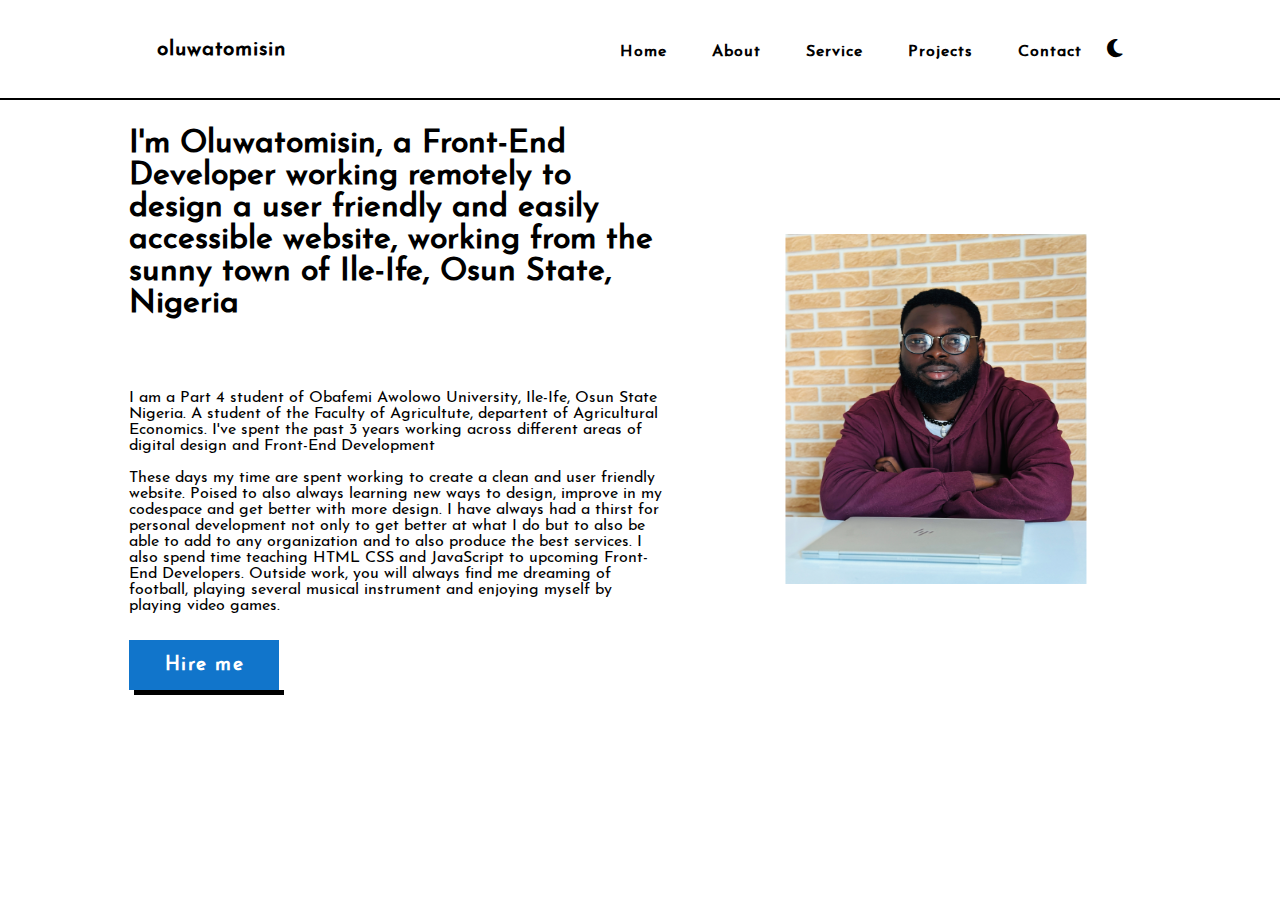
==== about.html @ f88c538b "first commit" ====
<!DOCTYPE html>
<html lang="en">

<head>
    <meta charset="UTF-8">
    <meta http-equiv="X-UA-Compatible" content="IE=edge">
    <meta name="viewport" content="width=device-width, initial-scale=1.0">
    <title>Oluwatomisin | About</title>

    <link rel="shortcut icon" href="./Images/image-3.JPG" type="image/x-icon">

    <!-----Font Awesome Icons----->
    <link rel="stylesheet" href="./CSS/all.css">
    <link rel="stylesheet" href="./Assets/css/all.css">

    <!-----Custom CSS----->
    <link rel="stylesheet" href="./CSS/style.css">
</head>

<body>
    
    <nav>
        <div class="logo">
            <a href="#">oluwatomisin</a>
        </div>
        <ul>
            <li><a href="./index.html">Home</a></li>
            <li><a href="./about.html">About</a></li>
            <li><a href="#">Service</a></li>
            <li><a href="./project.html">Projects</a></li>
            <li><a href="./contact.html">Contact</a></li>
            <li>
                <i class="fa-solid fa-moon"></i>
                <i class="fa-solid fa-sun"></i>
            </li>
        </ul>
        <i class="fa fa-bars"></i>
    </nav>
    <div class="hero">
    
        <div class="contant-wrap">
            <h1 class="about-header">
                I'm Oluwatomisin, a Front-End Developer working remotely to design a user friendly
                and easily accessible website, working from the sunny town of Ile-Ife, Osun State, Nigeria
            </h1>
        
            <p class="about-content">
                I am a Part 4 student of Obafemi Awolowo University, Ile-Ife, Osun State Nigeria. A student of the Faculty 
                of Agricultute, departent of Agricultural Economics. I've spent the past 3 years working across different 
                areas of digital design and Front-End Development
            </p>
            <br>
            <p class="about-content">
                These days my time are spent working to create a clean and user friendly website. Poised to also always learning 
                new ways to design, improve in my codespace and get better with more design. I have always had a thirst for personal
                development not only to get better at what I do but to also be able to add to any organization and to also produce the 
                best services. I also spend time teaching HTML CSS and JavaScript to upcoming Front-End Developers. Outside work, 
                you will always find me dreaming of football, playing several musical instrument and enjoying myself by playing video games.
            </p>
            <br>
            <button><a href="./contact.html">Hire me</a></button>
        </div>
        <div class="image">
            <div></div>
            <img src="./Images/image-2.JPG" alt="BM">
        </div>
    </div>


    <script src="./JS/main.js"></script>

</body>
</html>
---- CSS/style.css ----
@import url(../CSS/fonts.css);

*{
    margin: 0;
    padding: 0;
    box-sizing: border-box;
    list-style: none;
    text-decoration: none;
    font-family: var(--Josefin);
}
:root{
    /* Colors */
    --sp-color: rgb(17,117,203);
    --primary-color: #fff;
    --secondry-color: #000;

    /* Fonts */
    --Abel: 'Abel', cursive;
    --Anton: 'Anton', cursive;
    --Josefin: 'Josefin', cursive;
    --Lexend: 'Lexend', cursive;
    --Livvic: 'Livvic', cursive;

}

/* Dark Theme */
.dark-theme{
    --sp-color: rgb(226, 135, 6);
    --primary-color: #1e1e1e;
    --secondry-color: #fff;
}

i{
    font-size: 1.3rem;
    color: var(--secondry-color);
    cursor: pointer;
}

.container{
    height: 100%;
    width: 100%;
}

nav{
    min-height: 100px;
    width: 100%;
    display: flex;
    justify-content: space-around;
    align-items: center;
    position: fixed;
    z-index: 99;
    background-color: var(--primary-color);
    border-bottom: 2px solid var(--secondry-color);
}

nav .logo a{
    font-size: 1.3rem;
    font-weight: 600;
    letter-spacing: 1px;
    color: var(--secondry-color);
}

nav ul li{
    display: inline-block;
}

nav ul li a{
    margin: 0 20px;
    font-weight: 600;
    letter-spacing: 1px;
    color: var(--secondry-color);
    transition: .6s;
}

nav ul li:hover a{
    color: var(--sp-color);
}

li .fa-sun{
    display: none;
}
nav .fa-bars{
    display: none;
}

.hero{
    min-height: 689px;
    width: 100%;
    padding: 0 8%;
    padding-top: 8rem;
    display: flex;
    align-items: center;
    justify-content: space-around;
    background-color: var(--primary-color);
}

.social-icons{
    display: flex;
    flex-direction: column;
    width: 5%;
    gap: 20px;
}

.contant-wrapper{
    display: flex;
    flex-direction: column;
    align-items: flex-start;
    width: 55%;
    padding: 0 20px;
    z-index: 11;
}

.contant-wrapper h1{
    margin-bottom: 20px;
    font-size: 2.2rem;
    line-height: 0.5rem;
    font-weight: 700;
    letter-spacing: 1px;
    color: var(--secondry-color);
}

.contant-wrapper p{
    margin: 10px 0;
    margin-bottom: 10px;
    width: 80%;
    color: var(--secondry-color);
}

.contant-wrapper h3{
    letter-spacing: 3px;
    font-weight: 500;
    color: var(--secondry-color);
}

button{
    margin-top: 10px;
    padding: 8px 30px;
    width: 150px;
    height: 50px;
    background-color: var(--sp-color);
    outline: none;
    border: none;
    font-size: 1.2rem;
    font-weight: 600;
    color: var(--primary-color);
    letter-spacing: 1.5px;
    position: relative;
    transition: .6s;
    cursor: pointer;
}

button:after{
    position: absolute;
    content: "";
    height: 100%;
    width: 100%;
    bottom: -5px;
    right: -5px;
    background-color: var(--secondry-color);
    z-index: -1;
}

button:hover{
    background-color: var(--secondry-color);
}

button:hover::after{
    background-color: var(--sp-color);
}

button a{
    text-decoration: none;
    color: var(--primary-color);
}

.image{
    height: 500px;
    background-color: var(--sp-color);
    min-width: 40%;
    display: flex;
    justify-content: center;
    align-items: center;
    position: relative;
    overflow: hidden;
}

.image>div{
    height: 110%;
    width: 110%;
    background-color: var(--primary-color);
    animation: rorate 20s linear infinite;
}

@keyframes rorate{
    100%{
        transform: rotate(-360deg);
    }
}

.image img{
    position: absolute;
    top: 50%;
    left: 50%;
    transform: translate(-50%,-50%);
    height: 70%;
    width: 70%;
}

/*-------About Page------*/
.contant-wrap{
    width: 50%;
    color: var(--secondry-color);
}
.contant-wrap .about-header{
    margin-bottom: 70px;
}


/*-------Contact Page------*/
.form--input{
    display: block;
    width: 100%;
    padding: 0.75rem;
    box-sizing: border-box;
    border-radius: 20px;
    border: 1px solid var(--secondry-color);
    outline: none;
    background: var(--primary-color);
    margin-top: 10px;
    color: var(--secondry-color);
}

.form--input:focus,
textarea:focus{
    border: 5px solid var(--secondry-color);
}

textarea{
    width: 100%;
    margin-top: 10px;
    border: 1px solid var(--secondry-color);
    border-radius: 10px;
    background-color: var(--primary-color);
    outline: none;
}

textarea::placeholder{
    font-size: 1.1em;
}


/*------Projects Page-------*/
.project{
    background: var(--primary-color);
    padding-top: 8rem;
    padding-bottom: 1rem;
}

.project h2{
    font-size: 4rem;
    text-align: center;
    padding: 2rem 0;
    color: var(--secondry-color);
    font-family: var(--Josefin);
}

.project_container{
    display: grid;
    grid-template-columns: repeat(auto-fit, minmax(320px, 1fr));
    gap: 2rem;
}

.grid-item{
    display: grid;
    place-items: center;
}

.card{
    width: 320px;
    height: 320px;
    display: flex;
    flex-direction: column;
    border-radius: 0.5rem;
    overflow: hidden;
    transition: 0.2s ease-in-out;
}

.card img{
    width: 320px;
    height: 320px;
}

.card:hover{
    transform: scale(1.05);
    transition: 1s ease-in-out;
}

.card:hover img{
    transform: scale(1.05);
    transition: 0.3s ease-in-out;
    opacity: 0.8;
}

.card:hover .card_content{
    background: var(--sp-color);
    color: var(--secondry-color);
    transform: translateY(25px);
}

.card_content{
    padding: 2rem;
    position: relative;
    top: -6.5rem;
    margin-bottom: -6.5rem;
    transition: 0.5s ease-in-out;
    transform: translateY(100px);
}

.card_content h3{
    text-align: center;
}

.project-container{
    margin-left: 80px;
}

.card_content h3 a{
    text-decoration: none;
    color: var(--secondry-color);
}


/*-----Media Queries------*/
@media (max-width: 1024px){
    .project_container {
        display: flex;
        flex-direction: column;
        align-items: center;
    }

    .grid-item {
        width: 100%;
    }

    .card {
        width: 500px;
        height: 400px;
    }

    .card img {
        width: 500px;
        height: 400px;
    }

    .project-container {
        margin-left: 10px;
    }
}
@media(max-width:950px){
    .image {
            height: 550px;
            width: 70%;
    }

    .hero {
        display: flex;
        flex-direction: column-reverse;
    }

    .contant-wrap {
        width: 100%;
        margin-top: 20px;
        padding-bottom: 10px;
    }
}
@media(max-width:920px){
    .image{
        height: 520px;
        width: 70%;
    }
    .hero{
        display: flex;
        flex-direction: column-reverse;
    }
    .contant-wrap{
        width: 100%;
        margin-top: 20px;
        padding-bottom: 10px;
    }
    .hero .social-icons{
        display: flex;
        flex-direction: row;
    }
}
/*-----Screen Size 900px-----*/
@media(max-width:900px){
    nav .fa-bars{
        display: block;
    }
    nav ul{
        position: absolute;
        top: 100%;
        width: 100%;
        background-color: var(--primary-color);
        border-bottom: 1px solid var(--secondry-color);
        height: 350px;
        opacity: 0;
    }
    nav ul li{
        display: block;
        margin: 10px 0;
        padding: 10px 0;
        margin-left: 20px;
        border-bottom: 2px solid var(--secondry-color);
        width: 95%;
    }
    nav ul li:last-child{
        border: none;
    }
    nav li .fa-sun,nav li .fa-moon{
        margin-left: 20px;
    }
    nav .showmenu{
        opacity: 1;
    }
    .hero{
        flex-direction: column-reverse;
    }
    .image{
        width: 60%;
        margin-bottom: 30px;
        margin: 10px 0;
    }
    .contant-wrapper{
        margin-top: 40px;
        width: 70%;
    }
    .social-icons{
        flex-direction: row;
        margin: 50px 0;
        width: 60%;
    }
}

@media (max-width:800px){
    .image{
        height: 650px;
        width: 60%;
    }
}


@media(min-width:769px) and (max-width: 799px){
    .image{
        height: 500px;
        width: 65%;
    }
}


/*-----Screen Size 768px-----*/
@media (max-width:768px){
    .image{
        height: 500px;
        width: 75%;
    }
    .contant-wrapper{
        width: 90%;
    }
    .contant-wrapper p{
        width: 90%;
    }
    .contant-wrap {
        width: 100%;
        margin-top: 20px;
        padding-bottom: 10px;
    }

    .contant-wrap h1 {
        font-size: 1.7em;
    }
    .project h2{
        font-size: 2rem;
    }
    .card{
        width: 500px;
        height: 400px;
    }
    .card img{
        width: 500px;
        height: 400px;
    }
    .project-container{
        margin-left: 10px;
    }
}

@media (max-width:650px){
    .image{
        height: 450px;
        width: 70%;
    }
    .contant-wrap {
        width: 100%;
        margin-top: 20px;
        padding-bottom: 10px;
    }

    .contant-wrap h1 {
        font-size: 1.7em;
    }
}

@media (max-width:580px){
    .image{
        height: 420px;
        width: 70%;
    }
    .contant-wrap {
        width: 100%;
        margin-top: 20px;
        padding-bottom: 10px;
    }

    .contant-wrap h1 {
        font-size: 1.7em;
    }
}

@media (max-width: 530px){
    .image{
        height: 420px;
        width: 80%;
    }
    .contant-wrap {
        width: 100%;
        margin-top: 20px;
        padding-bottom: 10px;
    }

    .contant-wrap h1 {
        font-size: 1.7em;
    }

    .grid-item{
        width: 100%;
    }

    .card {
        width: 400px;
        height: 300px;
    }

    .card img {
        width: 400px;
        height: 300px;
    }

    .project-container {
        margin-left: 10px;
    }
}

@media (max-width:500px){
    .image{
        height: 420px;
        width: 85%;
    }
    .contant-wrap {
        width: 100%;
        margin-top: 20px;
        padding-bottom: 10px;
    }

    .contant-wrap h1 {
        font-size: 1.7em;
    }
}

@media(max-width:450px){
    .image{
        height: 420px;
        width: 90%;
    }
    .contant-wrap {
        width: 100%;
        margin-top: 20px;
        padding-bottom: 10px;
    }

    .contant-wrap h1 {
        font-size: 1.7em;
    }
}

@media(max-width:425px){
    .image{
        height: 425px;
        width: 100%;
    }
    .contant-wrap {
        width: 100%;
        margin-top: 20px;
        padding-bottom: 10px;
    }

    .contant-wrap h1 {
        font-size: 1.7em;
    }
    .card {
        width: 300px;
        height: 200px;
    }

    .card img {
        width: 300px;
        height: 200px;
    }

    .project-container {
        margin-left: 10px;
    }

    .project h2{
        font-size: 1.5rem;
    }
}

@media (max-width:420px){
    .image{
        height: 420px;
        width: 100%;
    }
    .contant-wrap{
        width: 100%;
        margin-top: 20px;
        padding-bottom: 10px;
    }
    .contant-wrap h1{
        font-size: 1.7em;
    }

}


/*-----Screen Size 400px-----*/
@media(max-width:400px){
    .image{
        height: 350px;
        width: 100%;
    }
    .contant-wrapper{
        width: 100%;
    }
    .contant-wrap{
        width: 100%;
        margin-top: 20px;
        padding-bottom: 10px;
    }
    .contant-wrap h1{
        font-size: 1.5em;
    }
}

@media (max-width: 375px){
    .image{
        height: 300px;
        width: 90%;
    }
    .contant-wrap{
        width: 100%;
        margin-top: 20px;
        padding-bottom: 10px;
    }
    .contant-wrap h1{
        font-size: 1.5em;
    }
    .project-container{
        margin-left: 0px;
    }
}

@media(max-width: 320px){
    .contant-wrapper h1{
        font-size: 1.8em;
    }
    .image{
        height: 320px;
        width: 100%;
    }
    .contant-wrap{
        width: 100%;
        margin-top: 20px;
        padding-bottom: 10px;
    }
    .contant-wrap h1{
        font-size: 1.5em;
    }
    .card{
        width: 100%;
        padding: 10px;
        
    }

    .card {
        width: 250px;
        height: 200px;
    }

    .card img {
        width: 250px;
        height: 200px;
    }

}

li .show{
    display: block;
}
li .hide{
    display: none;
}
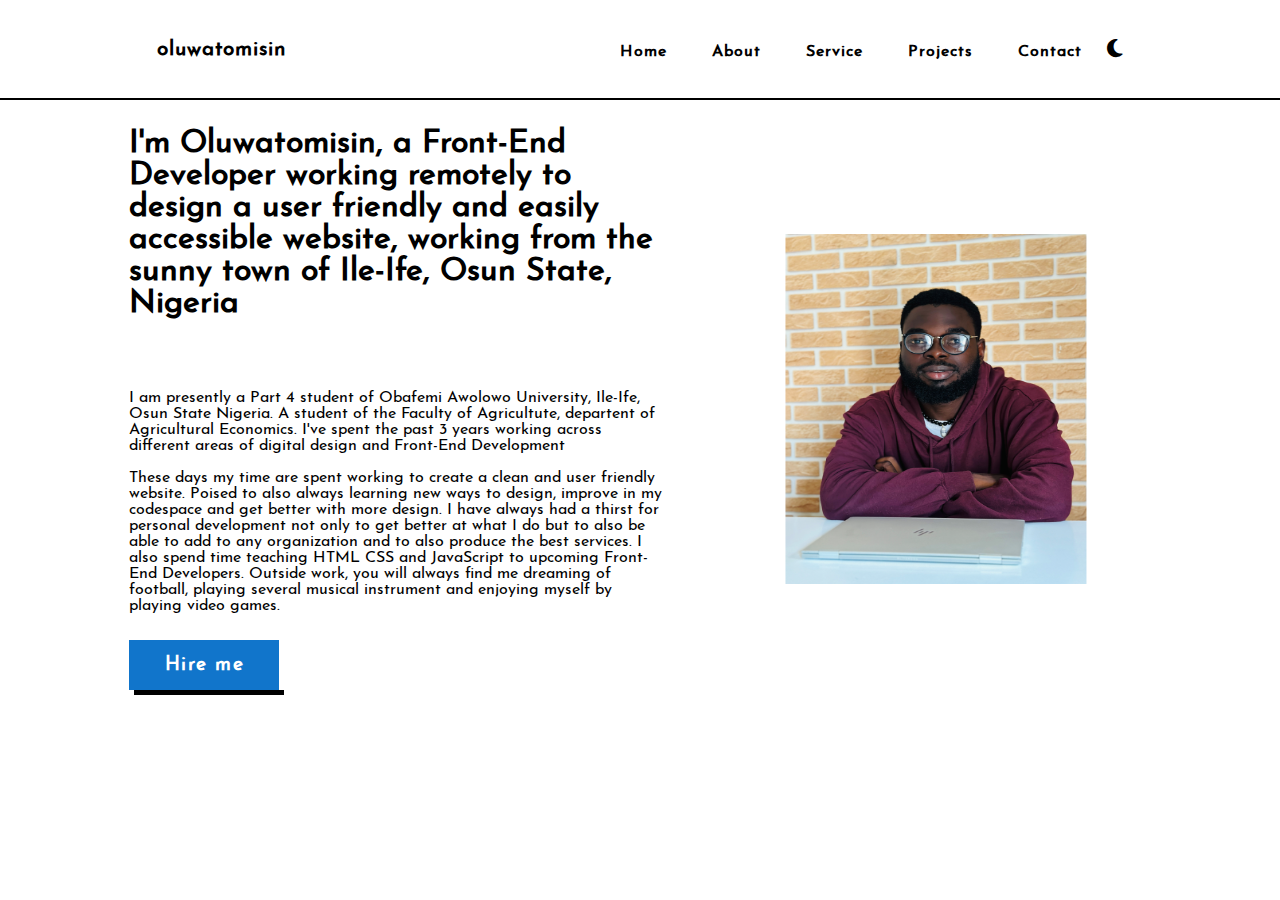
==== commit 44e1f1ef: "Update about.html" ====
--- a/about.html
+++ b/about.html
@@ -45,7 +45,7 @@
             </h1>
         
             <p class="about-content">
-                I am a Part 4 student of Obafemi Awolowo University, Ile-Ife, Osun State Nigeria. A student of the Faculty 
+                I am presently a Part 4 student of Obafemi Awolowo University, Ile-Ife, Osun State Nigeria. A student of the Faculty 
                 of Agricultute, departent of Agricultural Economics. I've spent the past 3 years working across different 
                 areas of digital design and Front-End Development
             </p>
@@ -70,4 +70,4 @@
     <script src="./JS/main.js"></script>
 
 </body>
-</html>+</html>
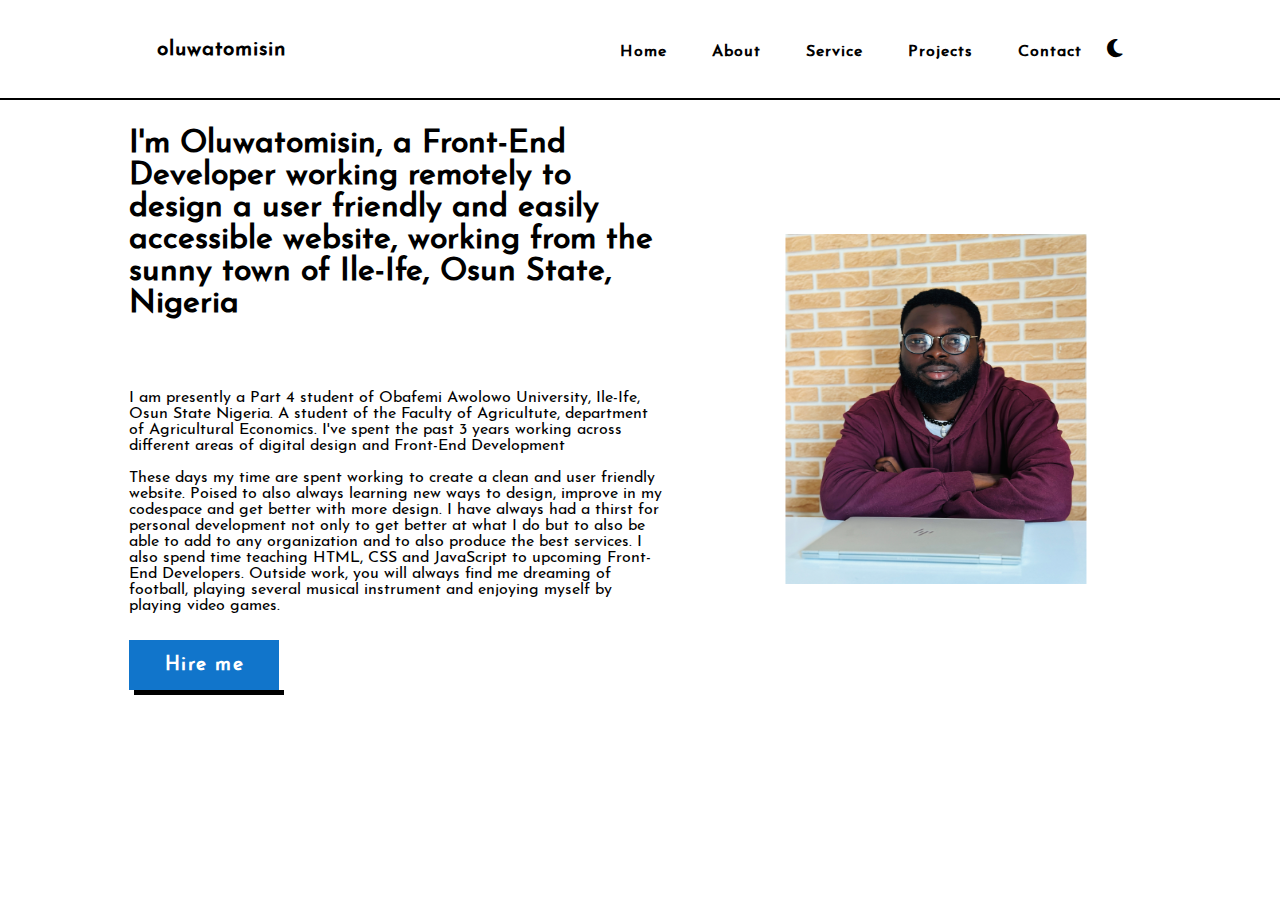
==== commit fa192863: "Update about.html" ====
--- a/about.html
+++ b/about.html
@@ -46,7 +46,7 @@
         
             <p class="about-content">
                 I am presently a Part 4 student of Obafemi Awolowo University, Ile-Ife, Osun State Nigeria. A student of the Faculty 
-                of Agricultute, departent of Agricultural Economics. I've spent the past 3 years working across different 
+                of Agricultute, department of Agricultural Economics. I've spent the past 3 years working across different 
                 areas of digital design and Front-End Development
             </p>
             <br>
@@ -54,7 +54,7 @@
                 These days my time are spent working to create a clean and user friendly website. Poised to also always learning 
                 new ways to design, improve in my codespace and get better with more design. I have always had a thirst for personal
                 development not only to get better at what I do but to also be able to add to any organization and to also produce the 
-                best services. I also spend time teaching HTML CSS and JavaScript to upcoming Front-End Developers. Outside work, 
+                best services. I also spend time teaching HTML, CSS and JavaScript to upcoming Front-End Developers. Outside work, 
                 you will always find me dreaming of football, playing several musical instrument and enjoying myself by playing video games.
             </p>
             <br>
